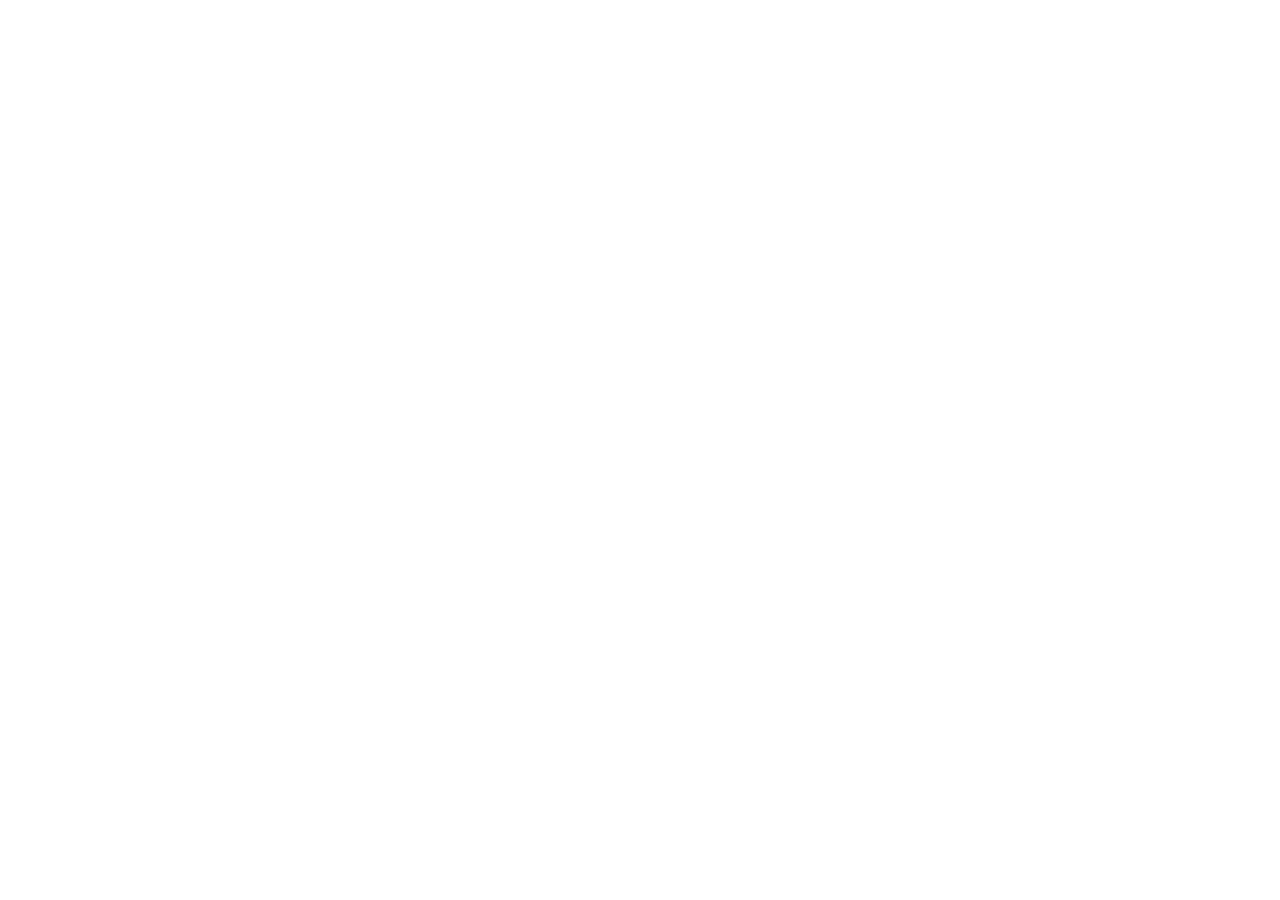
==== static/index.html @ 6513faec "Initial commit" ====
<!DOCTYPE html>
<html lang="en">
<head>
  <meta charset="UTF-8">
  <meta name="viewport" content="width=device-width, initial-scale=1.0">
  <title>Index</title>
</head>
<body>
  
</body>
</html>
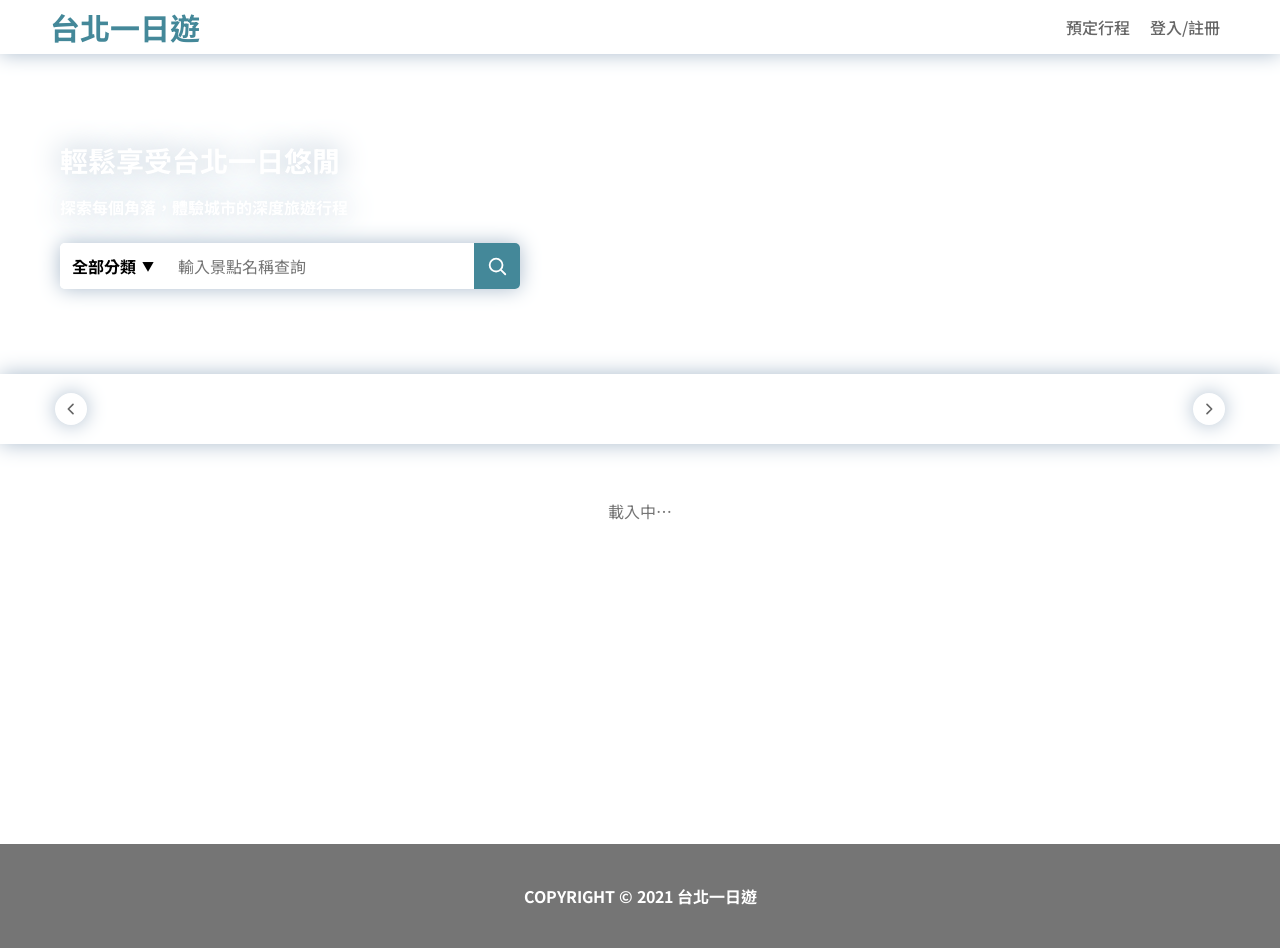
==== commit dc354f42: "Build homepage: RWD layout, attraction list, infinite scroll, category and MRT filters" ====
--- a/static/index.html
+++ b/static/index.html
@@ -1,11 +1,97 @@
-<!DOCTYPE html>
-<html lang="en">
-<head>
-  <meta charset="UTF-8">
-  <meta name="viewport" content="width=device-width, initial-scale=1.0">
-  <title>Index</title>
-</head>
-<body>
-  
-</body>
-</html>+<!DOCTYPE html>
+<html lang="zh-Hant">
+<head>
+  <meta charset="UTF-8">
+  <meta name="viewport" content="width=device-width, initial-scale=1.0">
+  <title>台北一日遊</title>
+  <link rel="preconnect" href="https://fonts.googleapis.com">
+  <link rel="preconnect" href="https://fonts.gstatic.com" crossorigin>
+  <link href="https://fonts.googleapis.com/css2?family=Noto+Sans+TC:wght@400;500;700&display=swap" rel="stylesheet">
+  <link rel="stylesheet" href="/static/style.css">
+</head>
+<body>
+
+  <!-- ============ 導覽列 ============ -->
+  <header class="nav">
+    <div class="nav__inner">
+      <a class="nav__logo" href="/">台北一日遊</a>
+      <nav class="nav__menu">
+        <a class="nav__link" href="/booking">預定行程</a>
+        <a class="nav__link" href="#">登入/註冊</a>
+      </nav>
+    </div>
+  </header>
+
+  <!-- ============ 主視覺 + 搜尋 ============ -->
+  <section class="hero">
+    <div class="hero__content">
+      <h1 class="hero__title">輕鬆享受台北一日悠閒</h1>
+      <p class="hero__subtitle">探索每個角落，體驗城市的深度旅遊行程</p>
+
+      <div class="search">
+        <!-- 分類按鈕 + 彈出面板（面板定位靠 .search__category 的 position:relative） -->
+        <div class="search__category">
+          <button type="button" class="search__category-btn" id="category-btn">
+            <span id="category-label">全部分類</span>
+            <span class="search__caret">▼</span>
+          </button>
+          <!-- 分類選項由 JS 依 /api/categories 產生 -->
+          <div class="category-menu" id="category-menu" hidden></div>
+        </div>
+
+        <input type="text" class="search__input" id="search-input" placeholder="輸入景點名稱查詢">
+
+        <button type="button" class="search__btn" id="search-btn" aria-label="搜尋">
+          <svg viewBox="0 0 24 24" width="22" height="22" aria-hidden="true">
+            <path fill="none" stroke="#fff" stroke-width="2" stroke-linecap="round"
+                  d="M11 4a7 7 0 1 0 0 14 7 7 0 0 0 0-14zM16.5 16.5 21 21"/>
+          </svg>
+        </button>
+      </div>
+    </div>
+  </section>
+
+  <!-- ============ 捷運站橫向列表 ============ -->
+  <section class="mrt">
+    <div class="mrt__inner">
+      <button type="button" class="mrt__arrow mrt__arrow--left" id="mrt-left" aria-label="向左捲動">
+        <svg viewBox="0 0 24 24" width="16" height="16" aria-hidden="true">
+          <path fill="none" stroke="#666" stroke-width="2.5" stroke-linecap="round"
+                stroke-linejoin="round" d="M15 5 8 12l7 7"/>
+        </svg>
+      </button>
+
+      <!-- 捷運站名由 JS 依 /api/mrts 產生 -->
+      <ul class="mrt__list" id="mrt-list"></ul>
+
+      <button type="button" class="mrt__arrow mrt__arrow--right" id="mrt-right" aria-label="向右捲動">
+        <svg viewBox="0 0 24 24" width="16" height="16" aria-hidden="true">
+          <path fill="none" stroke="#666" stroke-width="2.5" stroke-linecap="round"
+                stroke-linejoin="round" d="m9 5 7 7-7 7"/>
+        </svg>
+      </button>
+    </div>
+  </section>
+
+  <!-- ============ 景點列表 ============ -->
+  <main class="attractions">
+    <div class="attractions__inner">
+      <!-- 卡片由 JS 依 /api/attractions 產生 -->
+      <div class="attractions__grid" id="attraction-list"></div>
+
+      <!-- 提示訊息（載入中／沒有結果／已到底） -->
+      <p class="attractions__status" id="status" hidden></p>
+
+      <!-- 無限捲動的哨兵：進入畫面就載入下一頁 -->
+      <div id="sentinel" aria-hidden="true"></div>
+    </div>
+  </main>
+
+  <!-- ============ 頁尾 ============ -->
+  <footer class="footer">
+    COPYRIGHT © 2021 台北一日遊
+  </footer>
+
+  <script src="/static/index.js"></script>
+</body>
+</html>
--- a/static/style.css
+++ b/static/style.css
@@ -0,0 +1,437 @@
+/* ============================================================
+   Taipei Day Trip — 首頁樣式
+   色票與尺寸皆取自 Figma 設計稿（fileKey: SKpxra47VVXUYKvGatvS2H）
+   ============================================================ */
+
+/* ---------- 設計變數（對應 Figma 的 Style Guide） ---------- */
+:root {
+  --color-primary:   #448899;   /* Primary Color / Cyan 70：logo、搜尋鈕 */
+  --color-text:      #000000;   /* Additional Color / Black：主要文字 */
+  --color-text-sub:  #757575;   /* Secondary Color / Gray 50：次要文字、placeholder、頁尾底色 */
+  --color-gray-70:   #666666;   /* Secondary Color / Gray 70：nav 連結、捷運站列文字 */
+  --color-line:      #E8E8E8;   /* Secondary Color / Gray 20 */
+  --color-bg-light:  #EEEEEE;   /* Secondary Color / Gray 10 */
+  --color-white:     #FFFFFF;
+  --shadow-box:      0 0 20px #AABBCC;
+  --shadow-text:     0 0 30px #AABBCC;
+
+  /* 版面尺寸（Figma 量測值） */
+  --container:       1200px;    /* 桌機內容容器寬 */
+  --nav-height:      54px;
+  --hero-height:     320px;
+  --footer-height:   104px;
+}
+
+/* ---------- 基礎重置 ---------- */
+* { margin: 0; padding: 0; box-sizing: border-box; }
+
+body {
+  font-family: "Noto Sans TC", "PingFang TC", sans-serif;
+  color: var(--color-text);
+  background: var(--color-white);
+}
+
+a { text-decoration: none; color: inherit; }
+ul { list-style: none; }
+button { font-family: inherit; cursor: pointer; border: none; background: none; }
+
+/* 共用容器：桌機置中 1200px，兩側留白 */
+.container {
+  width: 100%;
+  max-width: var(--container);
+  margin: 0 auto;
+  padding: 0 10px;
+}
+
+/* ============================================================
+   導覽列  Figma: navigation 1920 × 54
+   ============================================================ */
+.nav {
+  position: sticky;
+  top: 0;
+  z-index: 100;
+  height: var(--nav-height);
+  background: var(--color-white);
+  box-shadow: var(--shadow-box);
+}
+
+.nav__inner {
+  height: 100%;
+  max-width: var(--container);
+  margin: 0 auto;
+  padding: 0 10px;
+  display: flex;
+  align-items: center;
+  justify-content: space-between;
+}
+
+/* Figma: 文字框 150 × 34 → 5 字 × 30px，行高 34 */
+.nav__logo {
+  font-size: 30px;          /* Header 2 - Bold 30(34) */
+  line-height: 34px;
+  font-weight: 700;
+  color: var(--color-primary);
+}
+
+.nav__menu { display: flex; }
+
+/* Figma: 「預定行程」84 × 34、「登入/註冊」91 × 34 → 16px + 左右 padding */
+.nav__link {
+  padding: 0 10px;
+  line-height: 34px;
+  font-size: 16px;          /* Body - Med 16 */
+  font-weight: 500;
+  color: var(--color-gray-70);   /* Figma: Gray 70 #666666 */
+}
+
+.nav__link:hover { color: var(--color-primary); }
+
+/* ============================================================
+   主視覺  Figma: hero section 1920 × 320
+   ============================================================ */
+.hero {
+  height: var(--hero-height);
+  /* 桌機主視覺（Figma 匯出 1920 × 320）*/
+  background-image: url("/static/images/welcome.png");
+  background-size: cover;
+  background-position: center;
+  display: flex;
+  align-items: center;
+}
+
+.hero__content {
+  width: 100%;
+  max-width: var(--container);
+  margin: 0 auto;
+  padding: 0 20px;
+}
+
+/* Figma: 文字框 41 高（桌機／手機相同）*/
+.hero__title {
+  font-size: 28px;          /* Header 1 - Bold 28(24)，括號是行高不是手機字級 */
+  font-weight: 700;
+  line-height: 41px;
+  color: var(--color-white);
+  text-shadow: var(--shadow-text);
+}
+
+/* Figma: 文字框 22 高，與主標間距 15（78 - 41 - 22 = 15）*/
+.hero__subtitle {
+  margin-top: 15px;
+  font-size: 16px;          /* Body - Bold 16(13.3) */
+  font-weight: 700;
+  line-height: 22px;
+  color: var(--color-white);
+  text-shadow: var(--shadow-text);
+}
+
+/* ---------- 搜尋列  Figma: search bar 460 × 46 ---------- */
+.search {
+  margin-top: 25px;
+  display: flex;
+  align-items: stretch;
+  width: 460px;
+  max-width: 100%;
+  height: 46px;
+  border-radius: 5px;
+  overflow: visible;        /* 讓分類面板可以溢出顯示 */
+  box-shadow: var(--shadow-box);
+}
+
+.search__category { position: relative; }   /* 分類面板定位的基準 */
+
+.search__category-btn {
+  height: 46px;
+  padding: 0 12px;
+  display: flex;
+  align-items: center;
+  gap: 6px;
+  background: var(--color-white);
+  border-radius: 5px 0 0 5px;
+  font-size: 16px;
+  font-weight: 700;
+  color: var(--color-text);
+  white-space: nowrap;
+}
+
+.search__caret { font-size: 12px; }
+
+.search__input {
+  flex: 1;
+  min-width: 0;             /* 讓 flex 子元素可以縮小，避免溢出 */
+  padding: 0 12px;
+  border: none;
+  outline: none;
+  background: var(--color-white);
+  font-family: inherit;
+  font-size: 16px;
+  color: var(--color-text);
+}
+
+.search__input::placeholder { color: var(--color-text-sub); }   /* Figma: Gray 50 */
+
+.search__btn {
+  width: 46px;
+  display: flex;
+  align-items: center;
+  justify-content: center;
+  background: var(--color-primary);
+  border-radius: 0 5px 5px 0;
+}
+
+.search__btn:hover { filter: brightness(1.1); }
+
+/* ---------- 分類彈出面板  Figma: category menu 300 × 160 ---------- */
+.category-menu {
+  position: absolute;
+  top: calc(100% + 5px);    /* search bar 下方 5px（Figma: y=154 = 103+46+5） */
+  left: 0;
+  z-index: 50;
+  width: 300px;
+  padding: 10px;
+  display: grid;
+  grid-template-columns: repeat(3, 1fr);   /* Figma 是 3 欄格狀 */
+  gap: 8px 4px;
+  background: var(--color-white);
+  border-radius: 5px;
+  box-shadow: var(--shadow-box);
+}
+
+.category-menu[hidden] { display: none; }   /* 覆蓋 display:grid，讓 hidden 生效 */
+
+.category-menu__item {
+  padding: 8px 4px;
+  font-size: 14px;          /* Category List - Med 14(auto) */
+  font-weight: 500;
+  color: var(--color-text);          /* Figma: 純黑 */
+  text-align: center;
+  border-radius: 3px;
+  white-space: nowrap;
+}
+
+.category-menu__item:hover { background: var(--color-bg-light); }
+
+.category-menu__item--active { color: var(--color-primary); font-weight: 700; }
+
+/* ============================================================
+   捷運站橫向列表  Figma: list bar 1200 × 70
+   ============================================================ */
+.mrt {
+  height: 70px;
+  background: var(--color-white);
+  box-shadow: var(--shadow-box);
+}
+
+.mrt__inner {
+  height: 100%;
+  max-width: var(--container);
+  margin: 0 auto;
+  display: flex;
+  align-items: center;
+}
+
+/* Figma: 左右容器各 47px（左箭頭 x=15、右箭頭 x=0，皆 32 × 32）
+   → 圓形本身就是元素，靠 margin 補足 47 的間距，不用偽元素 */
+.mrt__arrow {
+  flex-shrink: 0;           /* 箭頭不被壓縮 */
+  width: 32px;
+  height: 32px;
+  display: flex;
+  align-items: center;
+  justify-content: center;  /* 圖示置中於圓形 */
+  border-radius: 50%;
+  background: var(--color-white);
+  box-shadow: var(--shadow-box);
+}
+
+.mrt__arrow--left  { margin-left: 15px; }    /* 15 + 32 = Figma 的 47 */
+.mrt__arrow--right { margin-right: 15px; }   /* 32 + 15 = Figma 的 47 */
+
+.mrt__arrow:hover { background: var(--color-bg-light); }
+
+.mrt__list {
+  flex: 1;
+  min-width: 0;
+  display: flex;
+  padding: 0 10px;          /* Figma: listItem container 距容器左緣 10px */
+  /* Figma 的 listItem 之間沒有 gap，間距來自每項自身的左右 padding */
+  overflow-x: auto;
+  scroll-behavior: smooth;  /* 讓箭頭捲動有動畫 */
+  scrollbar-width: none;            /* Firefox 隱藏捲軸 */
+  -ms-overflow-style: none;         /* IE 隱藏捲軸 */
+}
+
+.mrt__list::-webkit-scrollbar { display: none; }   /* Chrome / Safari 隱藏捲軸 */
+
+/* Figma: 兩字站名 62px、三字 78px、四字 94px → 每字 16px + 左右各 15px padding */
+.mrt__item {
+  flex-shrink: 0;           /* 🔴 關鍵：不讓站名被擠壓成一團 */
+  padding: 0 15px;
+  line-height: 24px;
+  font-size: 16px;          /* Body - Med 16 */
+  font-weight: 500;
+  color: var(--color-gray-70);   /* Figma: Gray 70 #666666，不是黑色 */
+  white-space: nowrap;
+}
+
+.mrt__item:hover { color: var(--color-primary); }
+
+/* ============================================================
+   景點列表  Figma: 卡片 270 × 242，間距 30，4 欄
+   ============================================================ */
+.attractions {
+  min-height: 400px;        /* 避免資料還沒載入時頁尾跳上來 */
+  padding: 25px 0 40px;
+}
+
+.attractions__inner {
+  max-width: var(--container);
+  margin: 0 auto;
+  padding: 0 10px;
+}
+
+.attractions__grid {
+  display: grid;
+  grid-template-columns: repeat(4, 1fr);   /* 桌機 4 欄；有幾張排幾張 */
+  gap: 30px;
+}
+
+.attractions__status {
+  padding: 30px 0;
+  text-align: center;
+  font-size: 16px;
+  color: var(--color-text-sub);
+}
+
+.attractions__status[hidden] { display: none; }
+
+/* ---------- 單張卡片 ---------- */
+.card {
+  display: flex;
+  flex-direction: column;
+  border-radius: 5px;
+  overflow: hidden;
+  box-shadow: var(--shadow-box);
+  background: var(--color-white);
+}
+
+.card__figure {
+  position: relative;       /* 名稱色帶定位的基準 */
+  height: 197px;            /* 242 總高 - 45 資訊列 */
+}
+
+.card__img {
+  width: 100%;
+  height: 100%;
+  object-fit: cover;        /* 🔴 等比裁切填滿，圖片不會被拉伸變形 */
+  display: block;
+  background: var(--color-bg-light);   /* 圖片載入前的底色 */
+}
+
+/* Figma: details 色帶 y=157 高 40；文字 x=10 y=10 高 20 */
+.card__name {
+  position: absolute;
+  left: 0;
+  bottom: 0;
+  width: 100%;
+  height: 40px;
+  padding: 10px;
+  background: rgba(0, 0, 0, 0.6);
+  color: var(--color-white);
+  font-size: 16px;          /* Body - Bold 16 */
+  font-weight: 700;
+  line-height: 20px;
+  white-space: nowrap;
+  overflow: hidden;
+  text-overflow: ellipsis;  /* 名稱太長時顯示「…」而不是撐破版面 */
+}
+
+/* Figma: details 高 45，內容 x=10 y=10 高 25，左右各 125px（等分） */
+.card__meta {
+  height: 45px;
+  padding: 10px;
+  display: flex;
+  align-items: center;
+  font-size: 16px;          /* Body - Med 16 */
+  font-weight: 500;
+  color: var(--color-text-sub);   /* Figma: Gray 50 */
+  border-top: 1px solid var(--color-line);   /* Figma: Gray 20 分隔線 */
+}
+
+/* 左右各佔一半（Figma 是 125 + 125 = 250），不是 space-between —— */
+/* 這樣站名或分類過長時只會在自己那半邊截斷，不會把另一邊擠掉 */
+.card__mrt,
+.card__category {
+  flex: 1 1 50%;
+  min-width: 0;
+  line-height: 25px;
+  overflow: hidden;
+  white-space: nowrap;
+  text-overflow: ellipsis;
+}
+
+.card__category { text-align: right; }
+
+/* ---------- 無限捲動哨兵 ---------- */
+#sentinel { height: 1px; }
+
+/* ============================================================
+   頁尾  Figma: footer 1920 × 104
+   ============================================================ */
+.footer {
+  height: var(--footer-height);
+  display: flex;
+  align-items: center;
+  justify-content: center;
+  background: var(--color-text-sub);
+  color: var(--color-white);
+  font-size: 16px;
+  font-weight: 700;
+}
+
+/* ============================================================
+   RWD 斷點
+   Figma 只提供 1920（桌機）與 360（手機）兩種設計
+   中間尺寸依比例遞減欄數
+   ============================================================ */
+
+/* 平板：3 欄
+   斷點設 1280 而非 1200 —— 容器本身就是 1200，若斷點也設 1200，
+   4 欄版面只有在 1201px 以上才看得到，等於幾乎沒有喘息空間。
+   1280 = 1200 容器 + 左右各 40 留白，是容器能舒適呈現的最小視窗寬。 */
+@media (max-width: 1280px) {
+  .attractions__grid { grid-template-columns: repeat(3, 1fr); }
+}
+
+/* 小平板：2 欄 */
+@media (max-width: 900px) {
+  .attractions__grid { grid-template-columns: repeat(2, 1fr); gap: 20px; }
+}
+
+/* 手機：1 欄  Figma: [Mobile] index (w:360)，容器 340、卡片 330 */
+@media (max-width: 600px) {
+  .nav__inner,
+  .mrt__inner,
+  .attractions__inner,
+  .hero__content { padding: 0 10px; }
+
+  /* ⚠️ 手機版「不縮字級」——
+     Figma 的 [Mobile] index 用的是同一組文字樣式（Header 1 - Bold 28、Body 16），
+     文字框高度也同為 41 / 22。樣式名稱括號裡的數字是「行高」不是手機字級。 */
+
+  .search { width: 100%; }          /* Figma 手機版 search bar 320 = 340 容器滿版 */
+
+  /* 面板維持 Figma 的 300px；極窄螢幕才縮，避免超出畫面 */
+  .category-menu {
+    width: 300px;
+    max-width: calc(100vw - 30px);
+  }
+
+  .attractions__grid { grid-template-columns: 1fr; gap: 15px; }
+
+  /* nav 同樣不縮：Figma [Mobile] navigation 的 logo 仍是 150 × 34（30px）*/
+
+  /* 🔴 手機版主視覺是「另一張圖」（Figma 匯出 360 × 320，城市天際線）
+     沿用桌機那張 1920 寬的圖會被 cover 裁到只剩天空，看起來完全不同 */
+  .hero { background-image: url("/static/images/welcome-mobile.png"); }
+}
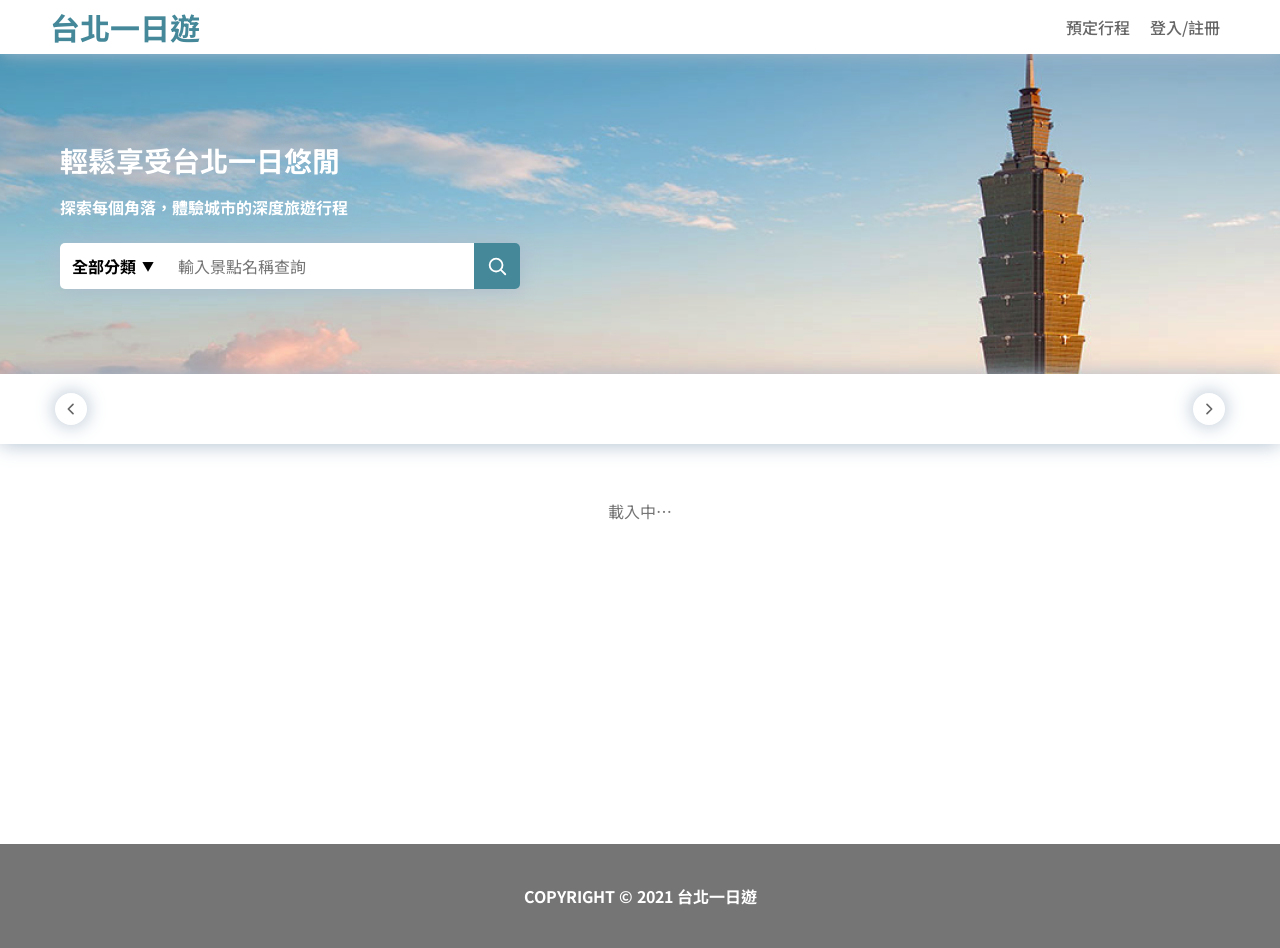
==== commit 99437ea8: "Add inline favicon and prevent nav wrapping below 360px" ====
--- a/static/index.html
+++ b/static/index.html
@@ -4,6 +4,8 @@
   <meta charset="UTF-8">
   <meta name="viewport" content="width=device-width, initial-scale=1.0">
   <title>台北一日遊</title>
+  <!-- 內嵌 SVG 圖示：避免瀏覽器自動請求 /favicon.ico 而得到 404 -->
+  <link rel="icon" href="data:image/svg+xml,%3Csvg xmlns='http://www.w3.org/2000/svg' viewBox='0 0 32 32'%3E%3Crect width='32' height='32' rx='6' fill='%23448899'/%3E%3Ctext x='16' y='23' font-size='20' font-family='sans-serif' font-weight='bold' fill='white' text-anchor='middle'%3E台%3C/text%3E%3C/svg%3E">
   <link rel="preconnect" href="https://fonts.googleapis.com">
   <link rel="preconnect" href="https://fonts.gstatic.com" crossorigin>
   <link href="https://fonts.googleapis.com/css2?family=Noto+Sans+TC:wght@400;500;700&display=swap" rel="stylesheet">
--- a/static/style.css
+++ b/static/style.css
@@ -71,6 +71,7 @@
   line-height: 34px;
   font-weight: 700;
   color: var(--color-primary);
+  white-space: nowrap;      /* 窄螢幕也不斷行 */
 }
 
 .nav__menu { display: flex; }
@@ -82,6 +83,7 @@
   font-size: 16px;          /* Body - Med 16 */
   font-weight: 500;
   color: var(--color-gray-70);   /* Figma: Gray 70 #666666 */
+  white-space: nowrap;      /* 窄螢幕也不斷行 */
 }
 
 .nav__link:hover { color: var(--color-primary); }
@@ -435,3 +437,11 @@
      沿用桌機那張 1920 寬的圖會被 cover 裁到只剩天空，看起來完全不同 */
   .hero { background-image: url("/static/images/welcome-mobile.png"); }
 }
+
+/* ⚠️ Figma 最窄的設計稿是 360px。低於此寬度（例如 iPhone SE 一代的 320）
+   nav 的 logo 150 + 連結 175 + padding 20 = 345px 會塞不下而換行，
+   所以只在「設計稿範圍之外」才縮字級——360 以上仍完全忠於 Figma。 */
+@media (max-width: 359px) {
+  .nav__logo { font-size: 24px; }
+  .nav__link { font-size: 14px; padding: 0 6px; }
+}
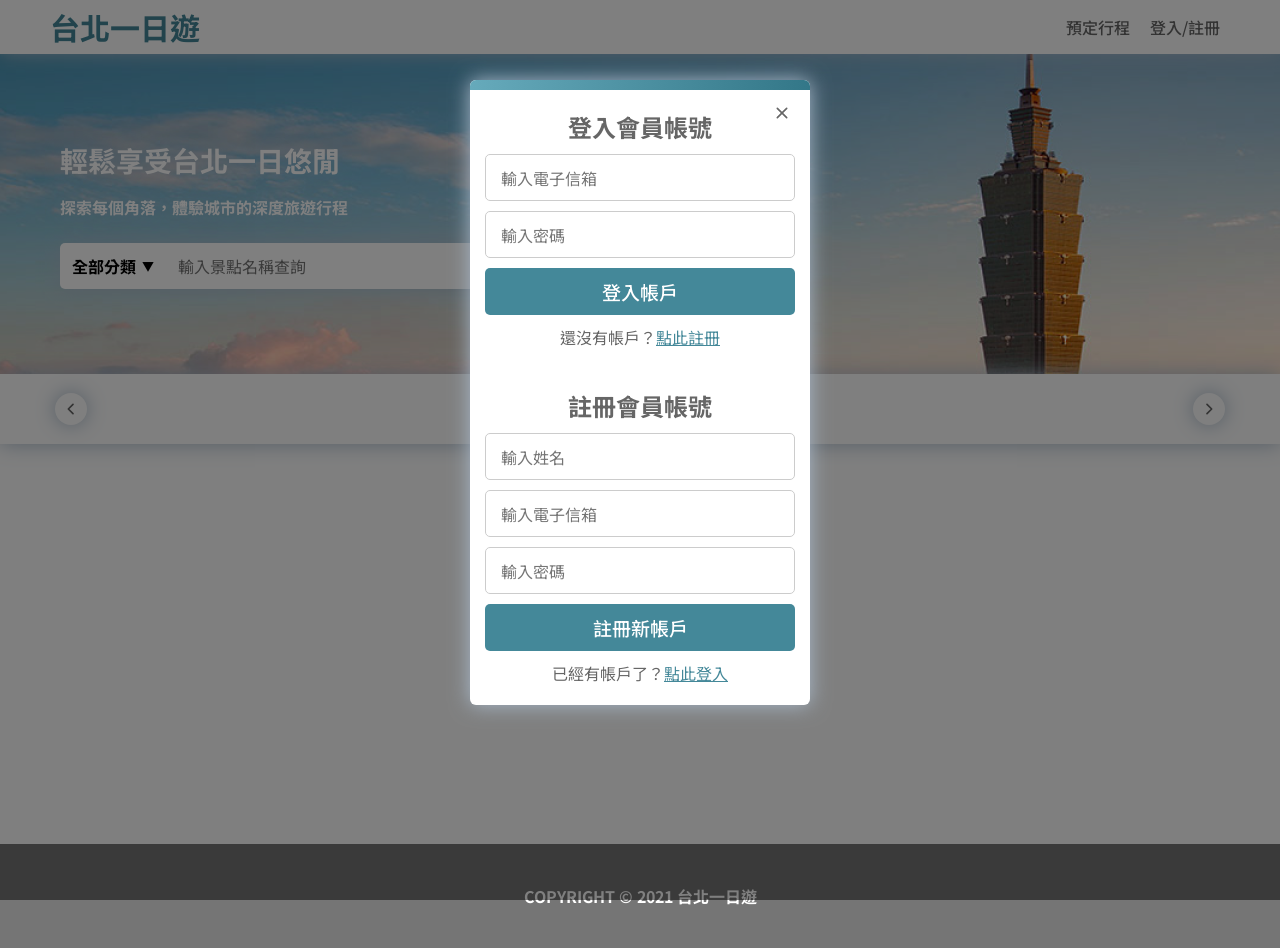
==== commit 850cedca: "Add member system: user APIs with JWT auth, sign up/in/out dialog" ====
--- a/static/index.html
+++ b/static/index.html
@@ -19,7 +19,8 @@
       <a class="nav__logo" href="/">台北一日遊</a>
       <nav class="nav__menu">
         <a class="nav__link" href="/booking">預定行程</a>
-        <a class="nav__link" href="#">登入/註冊</a>
+        <!-- 文字與行為由 auth.js 控制：未登入顯示「登入/註冊」開彈窗，已登入變「登出系統」 -->
+        <a class="nav__link" href="#" id="auth-link">登入/註冊</a>
       </nav>
     </div>
   </header>
@@ -94,6 +95,7 @@
     COPYRIGHT © 2021 台北一日遊
   </footer>
 
+  <script src="/static/auth.js"></script>
   <script src="/static/index.js"></script>
 </body>
 </html>
--- a/static/style.css
+++ b/static/style.css
@@ -445,3 +445,106 @@
   .nav__logo { font-size: 24px; }
   .nav__link { font-size: 14px; padding: 0 6px; }
 }
+
+/* ============================================================
+   會員彈窗（Part 4）  Figma: dialog 340 寬、頂部 10px 漸層裝飾條
+   首頁與景點頁共用；HTML 由 auth.js 注入
+   ============================================================ */
+.dialog-overlay {
+  position: fixed;
+  inset: 0;                          /* top/right/bottom/left 全 0 = 蓋滿整個視窗 */
+  z-index: 200;                      /* nav 是 100，要蓋在它上面 */
+  background: rgba(0, 0, 0, 0.5);
+  display: flex;
+  align-items: flex-start;
+  justify-content: center;
+}
+
+.dialog {
+  position: relative;
+  width: 340px;
+  max-width: calc(100% - 20px);      /* 手機上左右至少留 10px */
+  margin-top: 80px;
+  background: var(--color-white);
+  border-radius: 6px;
+  overflow: hidden;                  /* 讓頂部漸層條跟著圓角 */
+  box-shadow: var(--shadow-box);
+}
+
+/* Figma: Decorator Bar 340 × 10，青色漸層 */
+.dialog__bar {
+  height: 10px;
+  background: linear-gradient(270deg, #337788 0%, #66AABB 100%);
+}
+
+.dialog__close {
+  position: absolute;
+  top: 20px;
+  right: 15px;
+  padding: 5px;
+  line-height: 0;
+}
+
+.dialog__form {
+  display: flex;
+  flex-direction: column;
+  gap: 10px;
+  padding: 15px 15px 20px;
+}
+
+.dialog__title {
+  font-size: 24px;                   /* Header 3 - Bold 24 */
+  font-weight: 700;
+  line-height: 24px;
+  text-align: center;
+  color: var(--color-gray-70);
+  margin: 10px 0 5px;
+}
+
+.dialog__input {
+  height: 47px;
+  padding: 10px 15px;
+  font-size: 16px;
+  font-family: inherit;
+  border: 1px solid #CCCCCC;
+  border-radius: 5px;
+}
+
+.dialog__input:focus {
+  outline: 2px solid var(--color-primary);
+  border-color: transparent;
+}
+
+.dialog__submit {
+  height: 47px;
+  font-size: 19px;
+  font-weight: 500;
+  color: var(--color-white);
+  background: var(--color-primary);
+  border-radius: 5px;
+}
+
+.dialog__submit:hover { background: #337788; }
+
+/* 錯誤（預設紅字）／成功（加 --success 變綠字）訊息；空字串時不佔高度 */
+.dialog__message {
+  font-size: 16px;
+  text-align: center;
+  color: #D0021B;
+}
+
+.dialog__message:empty { display: none; }
+
+.dialog__message--success { color: #2E8B57; }
+
+.dialog__switch {
+  font-size: 16px;
+  text-align: center;
+  color: var(--color-gray-70);
+}
+
+.dialog__link {
+  color: var(--color-primary);
+  cursor: pointer;
+  text-decoration: underline;
+}
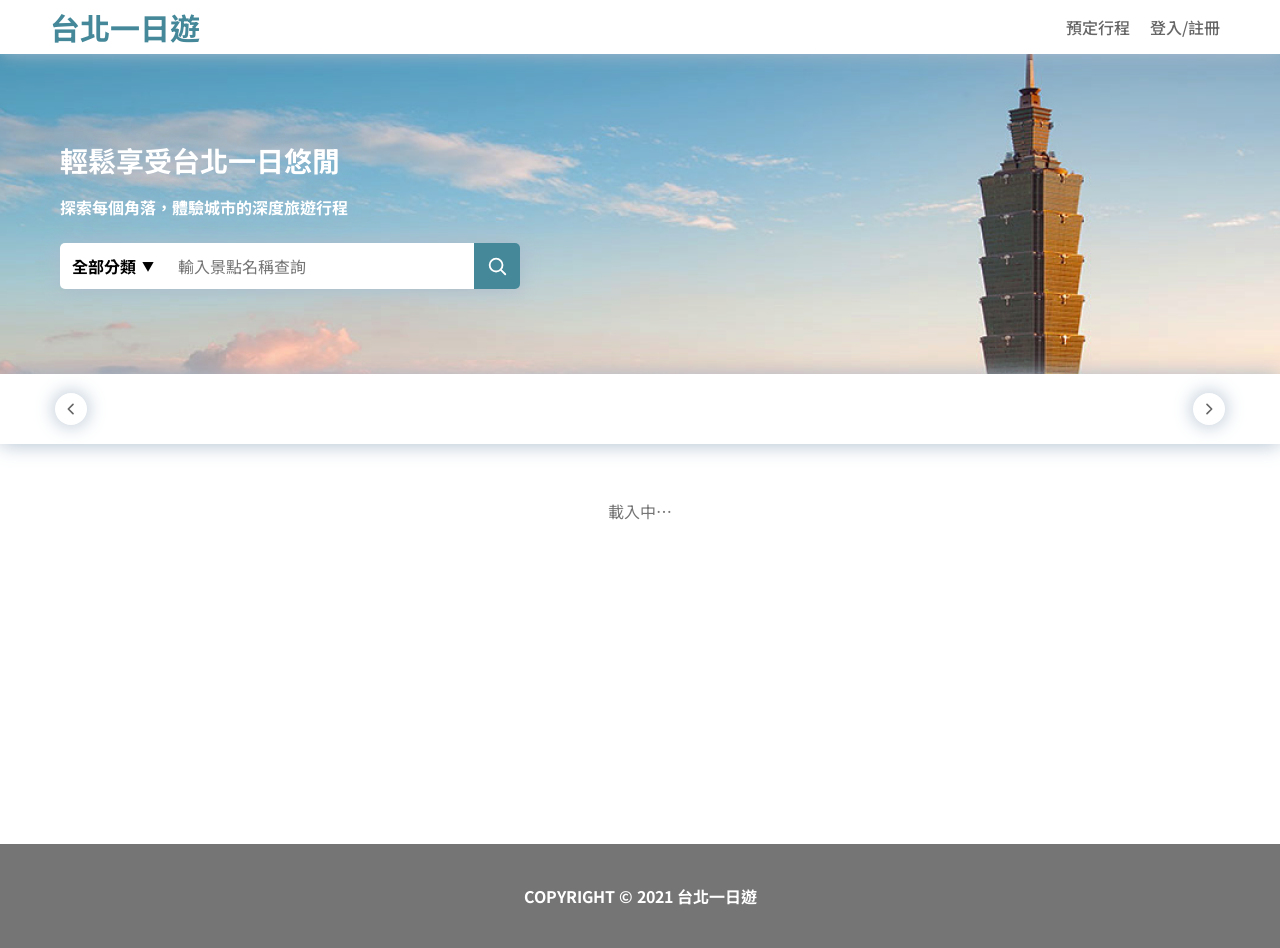
==== commit 6a190720: "Build booking system: Booking APIs, booking page, nav/attraction-page sign-in gating" ====
--- a/static/index.html
+++ b/static/index.html
@@ -18,7 +18,7 @@
     <div class="nav__inner">
       <a class="nav__logo" href="/">台北一日遊</a>
       <nav class="nav__menu">
-        <a class="nav__link" href="/booking">預定行程</a>
+        <a class="nav__link" href="/booking" id="booking-link">預定行程</a>
         <!-- 文字與行為由 auth.js 控制：未登入顯示「登入/註冊」開彈窗，已登入變「登出系統」 -->
         <a class="nav__link" href="#" id="auth-link">登入/註冊</a>
       </nav>
--- a/static/style.css
+++ b/static/style.css
@@ -450,6 +450,10 @@
    會員彈窗（Part 4）  Figma: dialog 340 寬、頂部 10px 漸層裝飾條
    首頁與景點頁共用；HTML 由 auth.js 注入
    ============================================================ */
+/* 🔴 下面的 display:flex 優先權高於 hidden 屬性的瀏覽器內建 display:none，
+   要自己補一條，否則彈窗會在頁面載入時就直接開著 */
+.dialog-overlay[hidden] { display: none; }
+
 .dialog-overlay {
   position: fixed;
   inset: 0;                          /* top/right/bottom/left 全 0 = 蓋滿整個視窗 */
@@ -491,6 +495,10 @@
   gap: 10px;
   padding: 15px 15px 20px;
 }
+
+/* 🔴 上面的 display:flex 會蓋掉 hidden 屬性的瀏覽器內建 display:none，
+   必須自己補回來，否則登入/註冊兩張表單會同時出現 */
+.dialog__form[hidden] { display: none; }
 
 .dialog__title {
   font-size: 24px;                   /* Header 3 - Bold 24 */
